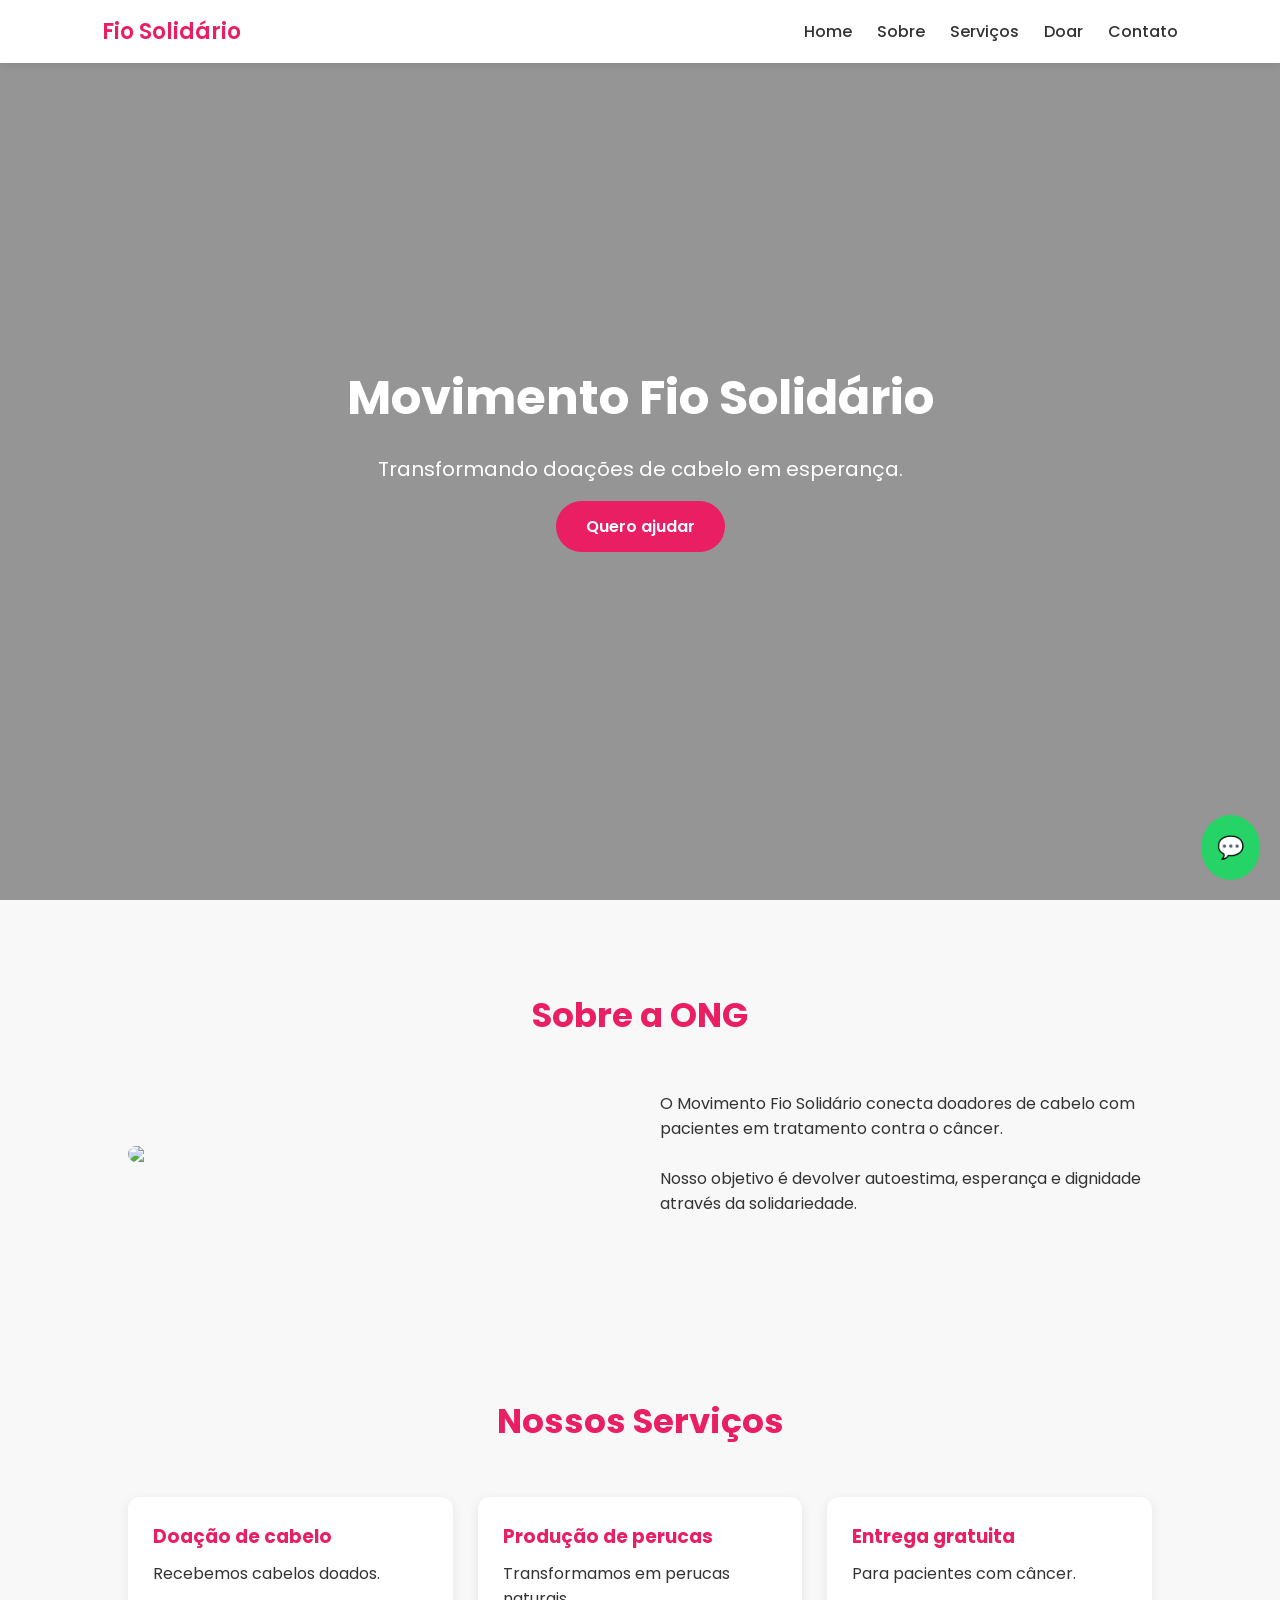
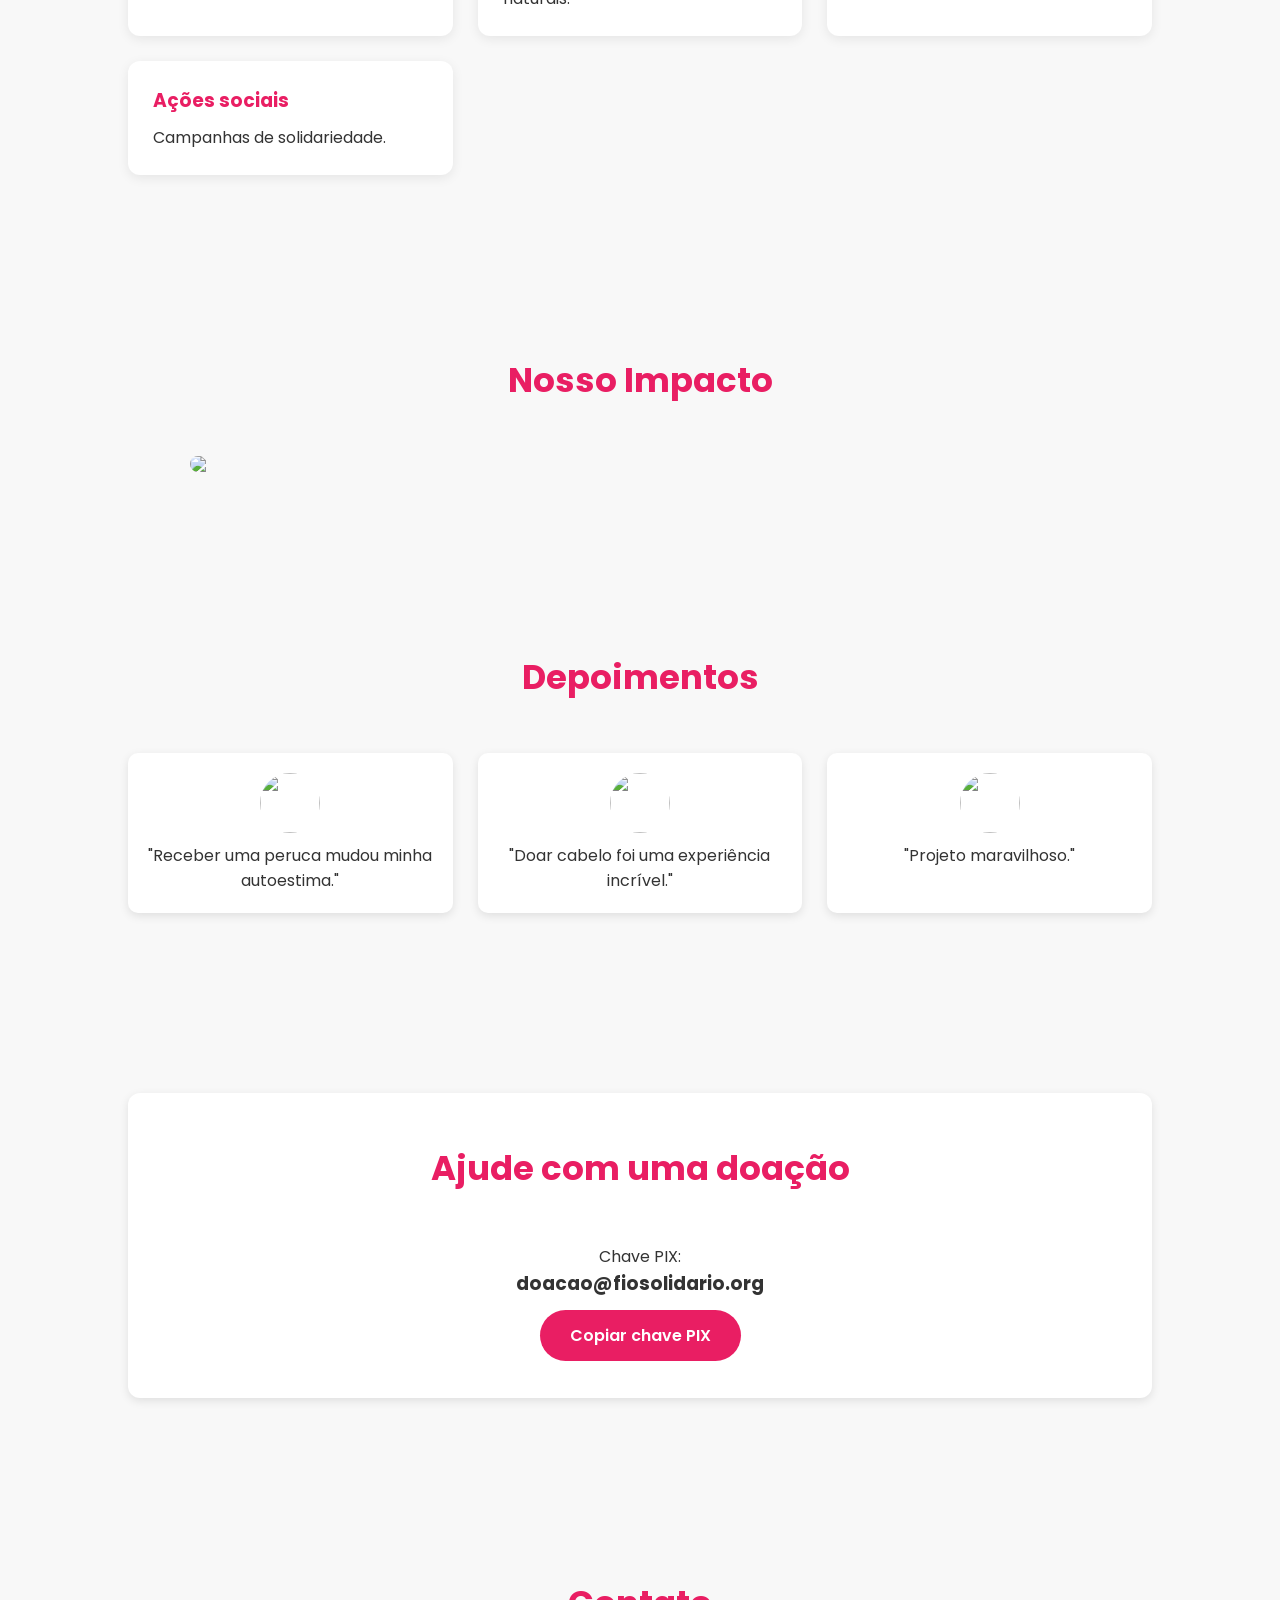
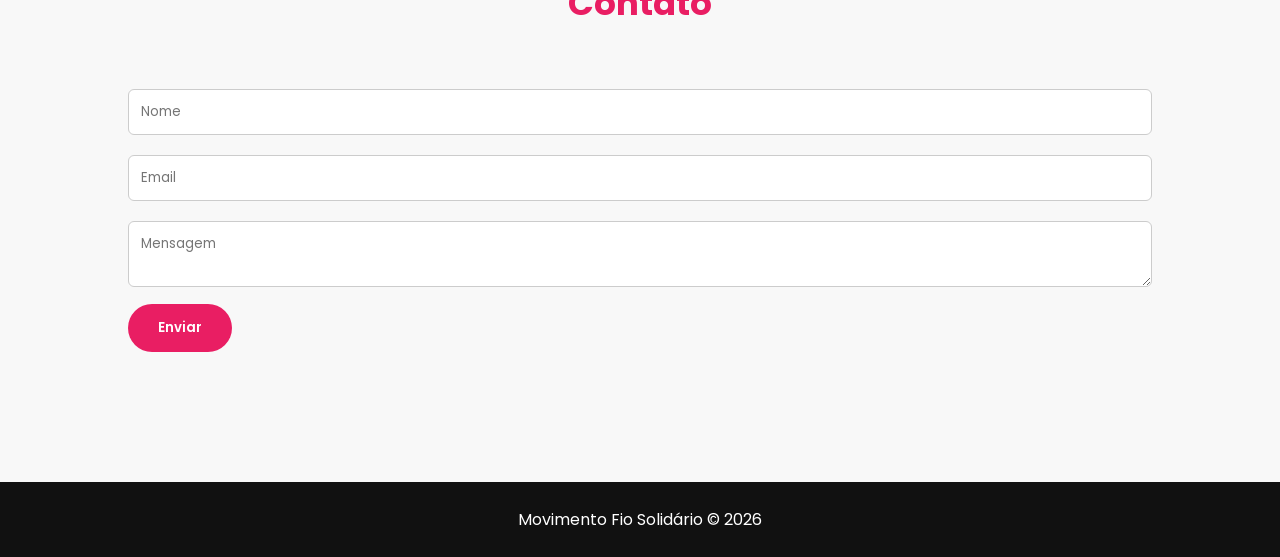
==== Nexton-Projetos/ong/index.html @ ef72d6c0 "primeiro commit" ====
<!DOCTYPE html>
<html lang="pt-br">
<head>

<meta charset="UTF-8">
<meta name="viewport" content="width=device-width, initial-scale=1.0">

<title>Movimento Fio Solidário | Doação de cabelo para pacientes com câncer</title>

<meta name="description" content="O Movimento Fio Solidário transforma doações de cabelo em perucas para pacientes com câncer. Doe cabelo e ajude a devolver autoestima e esperança.">

<meta name="keywords" content="doação de cabelo, ONG câncer, perucas para câncer, ajuda pacientes câncer">

<link rel="preconnect" href="https://fonts.googleapis.com">

<link href="https://fonts.googleapis.com/css2?family=Poppins:wght@300;400;600&display=swap" rel="stylesheet">

<style>

*{
margin:0;
padding:0;
box-sizing:border-box;
font-family:Poppins,sans-serif;
}

body{
background:#f8f8f8;
color:#333;
}

/* HEADER */

header{
background:white;
position:fixed;
width:100%;
top:0;
z-index:1000;
box-shadow:0 2px 10px rgba(0,0,0,0.1);
}

.nav{
display:flex;
justify-content:space-between;
align-items:center;
padding:15px 8%;
}

.logo{
font-weight:600;
font-size:22px;
color:#e91e63;
}

.menu{
display:flex;
gap:25px;
}

.menu a{
text-decoration:none;
color:#333;
font-weight:500;
}

.menu a:hover{
color:#e91e63;
}

/* HAMBURGUER */

.hamburger{
display:none;
font-size:28px;
cursor:pointer;
}

/* HERO */

.hero{

height:100vh;
background:linear-gradient(rgba(0,0,0,0.4),rgba(0,0,0,0.4)),
url("https://images.unsplash.com/photo-1522335789203-aabd1fc54bc9");

background-size:cover;
display:flex;
align-items:center;
justify-content:center;
text-align:center;
color:white;
padding:20px;
}

.hero h1{
font-size:48px;
margin-bottom:20px;
}

.hero p{
font-size:20px;
margin-bottom:30px;
}

.btn{

background:#e91e63;
padding:14px 30px;
color:white;
border:none;
border-radius:30px;
font-weight:600;
cursor:pointer;
text-decoration:none;
}

.btn:hover{
background:#c2185b;
}

/* SECTIONS */

section{
padding:90px 10%;
}

.title{
text-align:center;
font-size:34px;
color:#e91e63;
margin-bottom:50px;
}

/* SOBRE */

.sobre{
display:grid;
grid-template-columns:1fr 1fr;
gap:40px;
align-items:center;
}

.sobre img{
width:100%;
border-radius:12px;
}

/* SERVIÇOS */

.cards{
display:grid;
grid-template-columns:repeat(auto-fit,minmax(240px,1fr));
gap:25px;
}

.card{

background:white;
padding:25px;
border-radius:12px;
box-shadow:0 3px 12px rgba(0,0,0,0.08);
transition:.3s;
}

.card:hover{
transform:translateY(-8px);
}

.card h3{
color:#e91e63;
margin-bottom:10px;
}

/* CARROSSEL */

.carousel{
max-width:900px;
margin:auto;
overflow:hidden;
border-radius:12px;
}

.carousel img{
width:100%;
display:none;
}

.carousel img.active{
display:block;
}

/* DEPOIMENTOS */

.depoimentos{
display:grid;
grid-template-columns:repeat(auto-fit,minmax(250px,1fr));
gap:25px;
}

.depoimento{
background:white;
padding:20px;
border-radius:10px;
box-shadow:0 3px 10px rgba(0,0,0,0.1);
text-align:center;
}

.depoimento img{
width:60px;
height:60px;
border-radius:50%;
margin-bottom:10px;
}

/* PIX */

.pix{
text-align:center;
background:#fff;
padding:50px;
border-radius:12px;
box-shadow:0 3px 10px rgba(0,0,0,0.1);
}

/* CONTATO */

form input,
form textarea{
width:100%;
padding:12px;
margin:10px 0;
border-radius:6px;
border:1px solid #ccc;
}

/* FOOTER */

footer{
background:#111;
color:white;
text-align:center;
padding:25px;
margin-top:40px;
}

/* WHATSAPP */

.whatsapp{
position:fixed;
bottom:20px;
right:20px;
background:#25d366;
padding:16px;
border-radius:50%;
font-size:22px;
color:white;
text-decoration:none;
}

/* MOBILE */

@media(max-width:800px){

.menu{
display:none;
flex-direction:column;
background:white;
position:absolute;
top:70px;
right:0;
width:200px;
padding:20px;
}

.menu.active{
display:flex;
}

.hamburger{
display:block;
}

.sobre{
grid-template-columns:1fr;
}

.hero h1{
font-size:32px;
}

}

</style>

</head>

<body>

<header>

<div class="nav">

<div class="logo">Fio Solidário</div>

<div class="menu" id="menu">

<a href="#">Home</a>
<a href="#sobre">Sobre</a>
<a href="#servicos">Serviços</a>
<a href="#doar">Doar</a>
<a href="#contato">Contato</a>

</div>

<div class="hamburger" onclick="toggleMenu()">☰</div>

</div>

</header>

<section class="hero">

<div>

<h1>Movimento Fio Solidário</h1>

<p>Transformando doações de cabelo em esperança.</p>

<a class="btn" href="#doar">Quero ajudar</a>

</div>

</section>

<section id="sobre">

<h2 class="title">Sobre a ONG</h2>

<div class="sobre">

<img src="https://images.unsplash.com/photo-1607746882042-944635dfe10e">

<div>

<p>O Movimento Fio Solidário conecta doadores de cabelo com pacientes em tratamento contra o câncer.</p>

<br>

<p>Nosso objetivo é devolver autoestima, esperança e dignidade através da solidariedade.</p>

</div>

</div>

</section>

<section id="servicos">

<h2 class="title">Nossos Serviços</h2>

<div class="cards">

<div class="card">
<h3>Doação de cabelo</h3>
<p>Recebemos cabelos doados.</p>
</div>

<div class="card">
<h3>Produção de perucas</h3>
<p>Transformamos em perucas naturais.</p>
</div>

<div class="card">
<h3>Entrega gratuita</h3>
<p>Para pacientes com câncer.</p>
</div>

<div class="card">
<h3>Ações sociais</h3>
<p>Campanhas de solidariedade.</p>
</div>

</div>

</section>

<section>

<h2 class="title">Nosso Impacto</h2>

<div class="carousel">

<img class="active" src="https://images.unsplash.com/photo-1515378791036-0648a3ef77b2">

<img src="https://images.unsplash.com/photo-1494790108377-be9c29b29330">

<img src="https://images.unsplash.com/photo-1522335789203-aabd1fc54bc9">

</div>

</section>

<section>

<h2 class="title">Depoimentos</h2>

<div class="depoimentos">

<div class="depoimento">
<img src="https://randomuser.me/api/portraits/women/45.jpg">
<p>"Receber uma peruca mudou minha autoestima."</p>
</div>

<div class="depoimento">
<img src="https://randomuser.me/api/portraits/women/68.jpg">
<p>"Doar cabelo foi uma experiência incrível."</p>
</div>

<div class="depoimento">
<img src="https://randomuser.me/api/portraits/men/32.jpg">
<p>"Projeto maravilhoso."</p>
</div>

</div>

</section>

<section id="doar">

<div class="pix">

<h2 class="title">Ajude com uma doação</h2>

<p>Chave PIX:</p>

<h3>doacao@fiosolidario.org</h3>

<br>

<a class="btn">Copiar chave PIX</a>

</div>

</section>

<section id="contato">

<h2 class="title">Contato</h2>

<form>

<input placeholder="Nome">

<input placeholder="Email">

<textarea placeholder="Mensagem"></textarea>

<button class="btn">Enviar</button>

</form>

</section>

<footer>

<p>Movimento Fio Solidário © 2026</p>

</footer>

<a class="whatsapp" href="https://wa.me/5511999999999">💬</a>

<script>

function toggleMenu(){

document.getElementById("menu").classList.toggle("active")

}

/* CARROSSEL */

let slides = document.querySelectorAll(".carousel img")
let index=0

setInterval(()=>{

slides[index].classList.remove("active")

index++

if(index>=slides.length) index=0

slides[index].classList.add("active")

},4000)

</script>

</body>
</html>
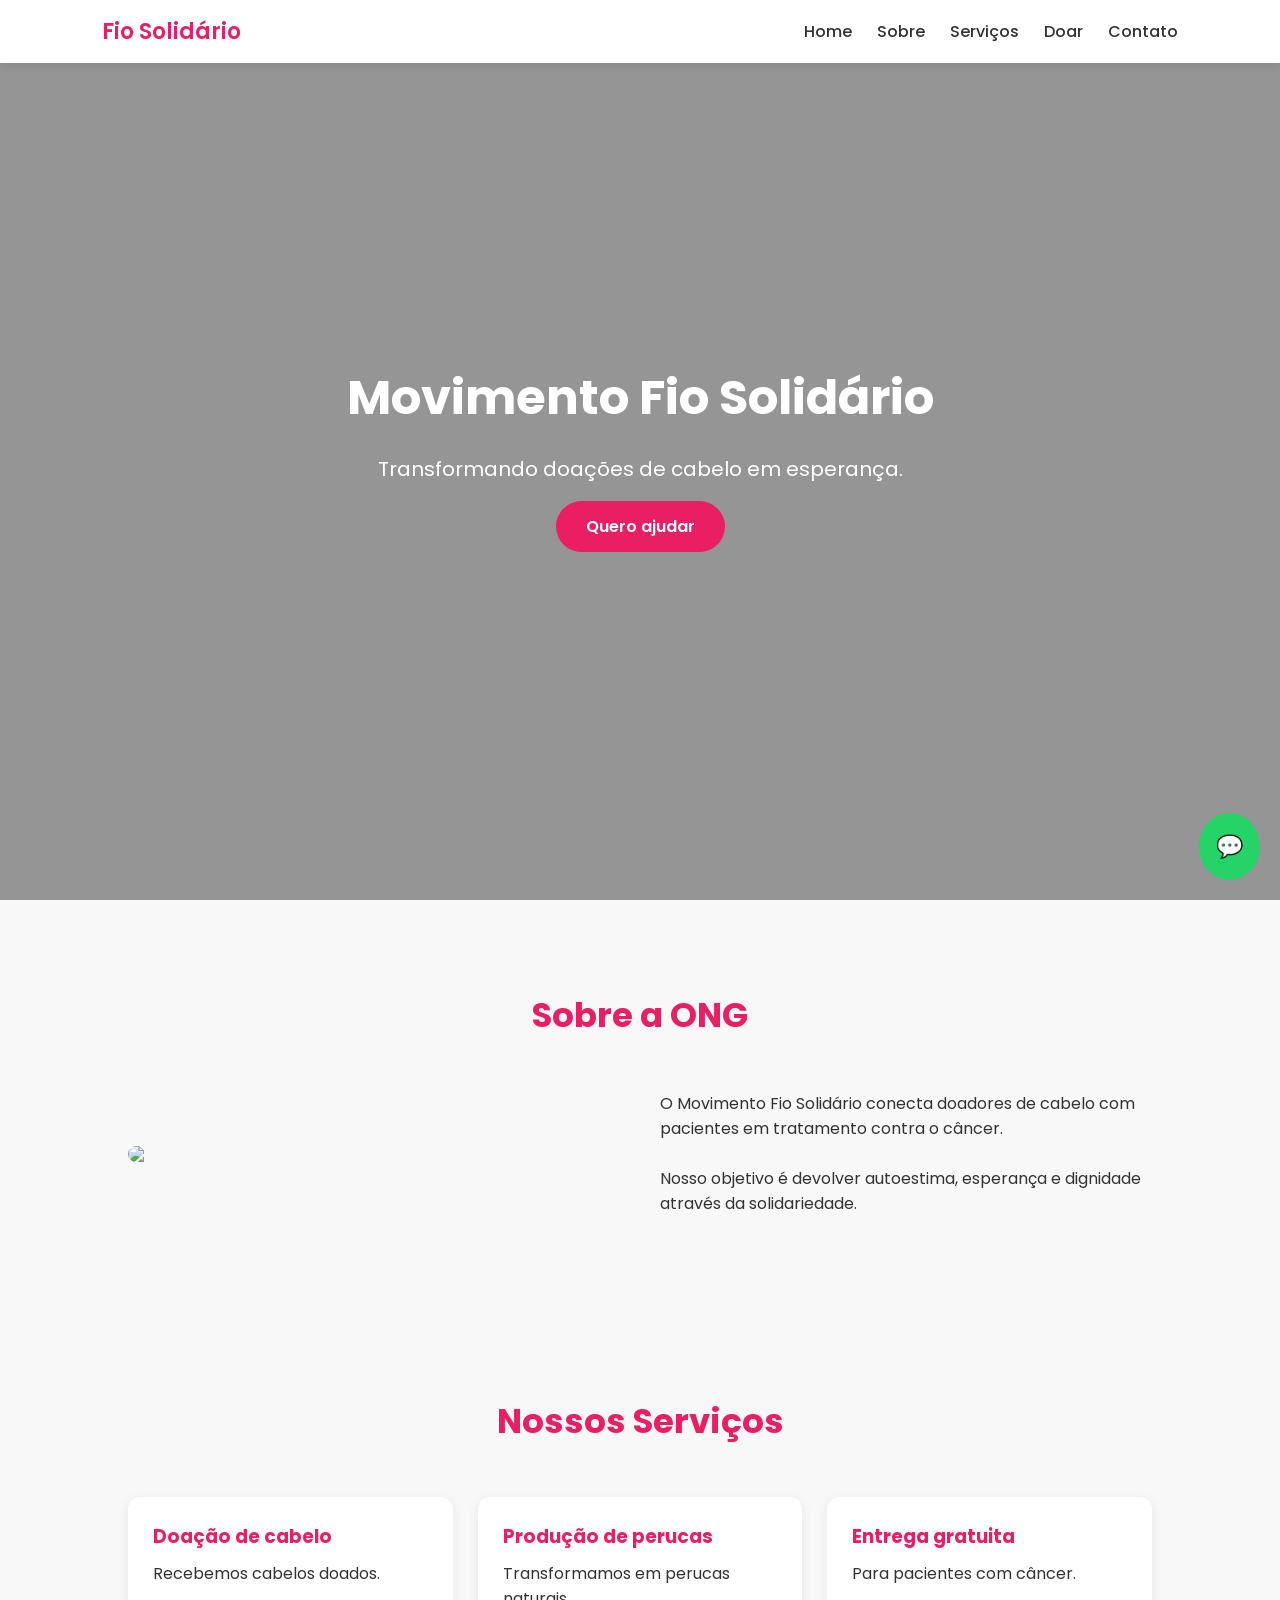
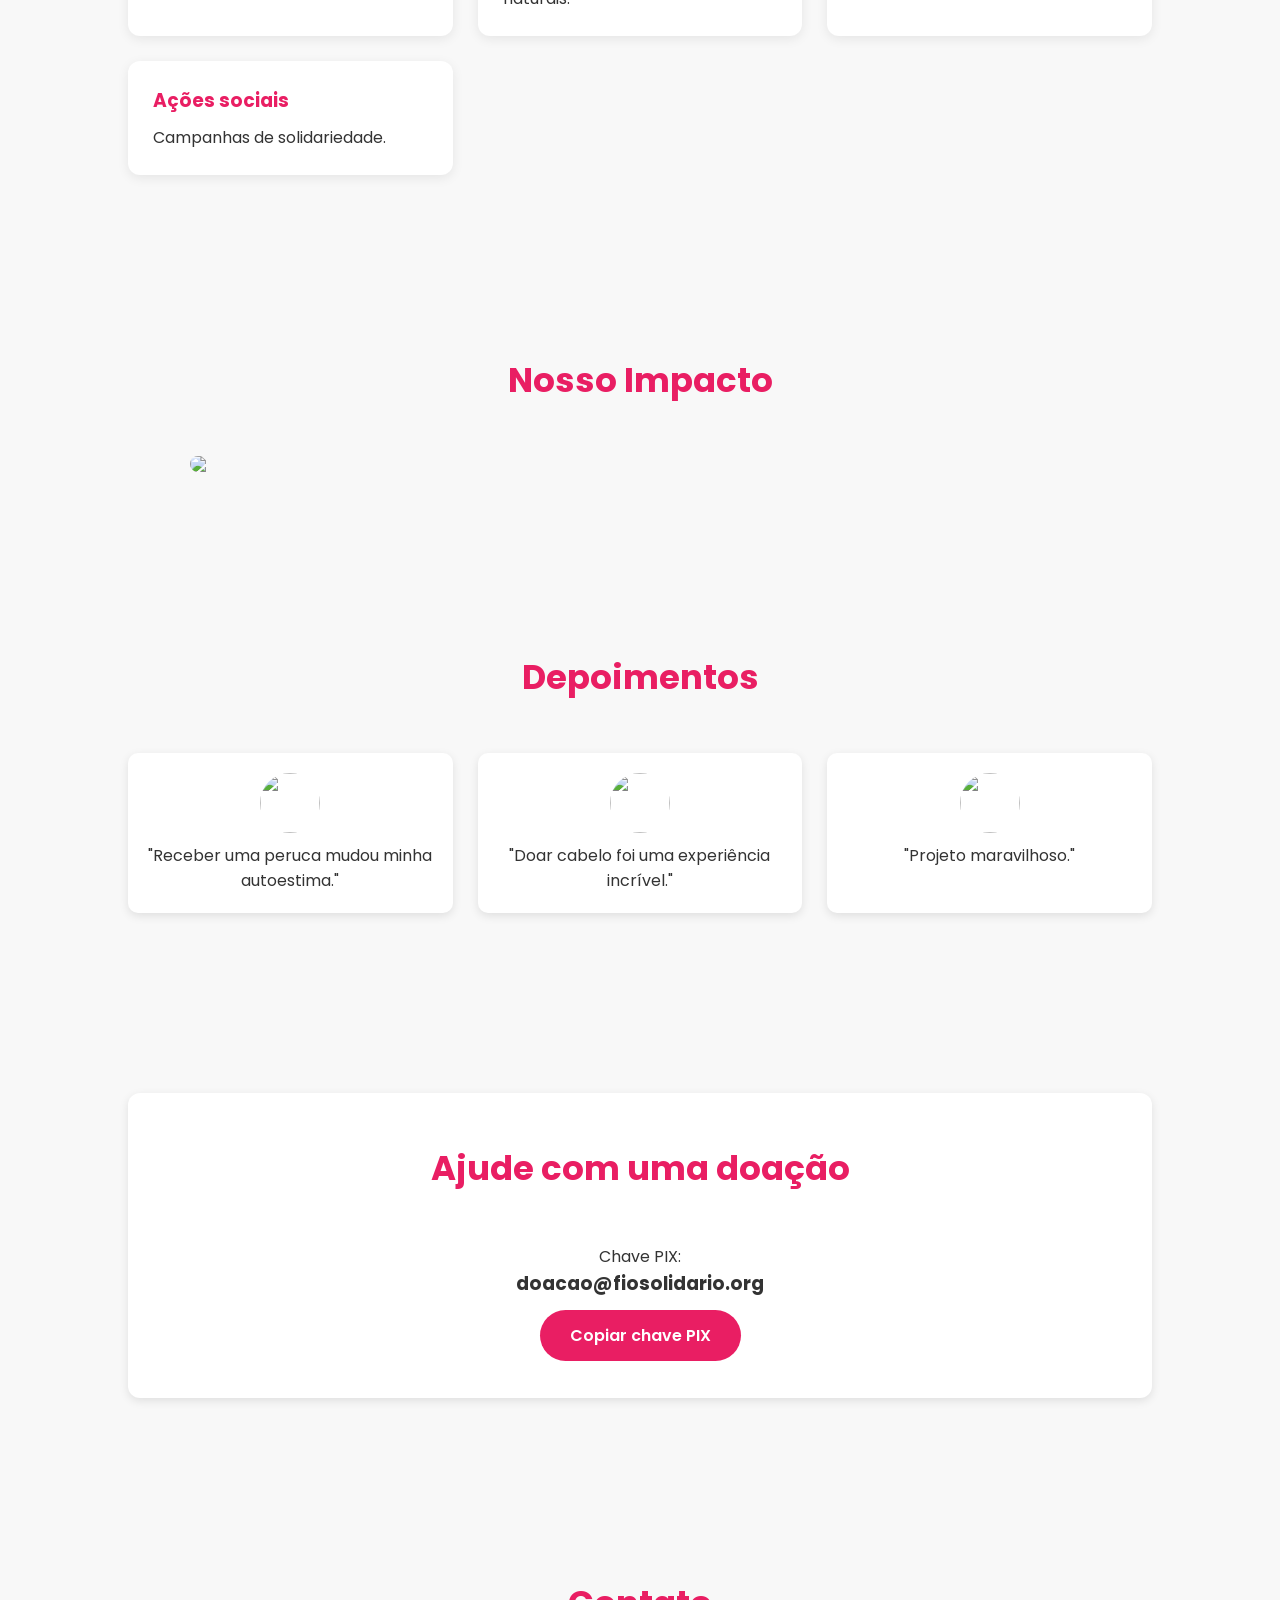
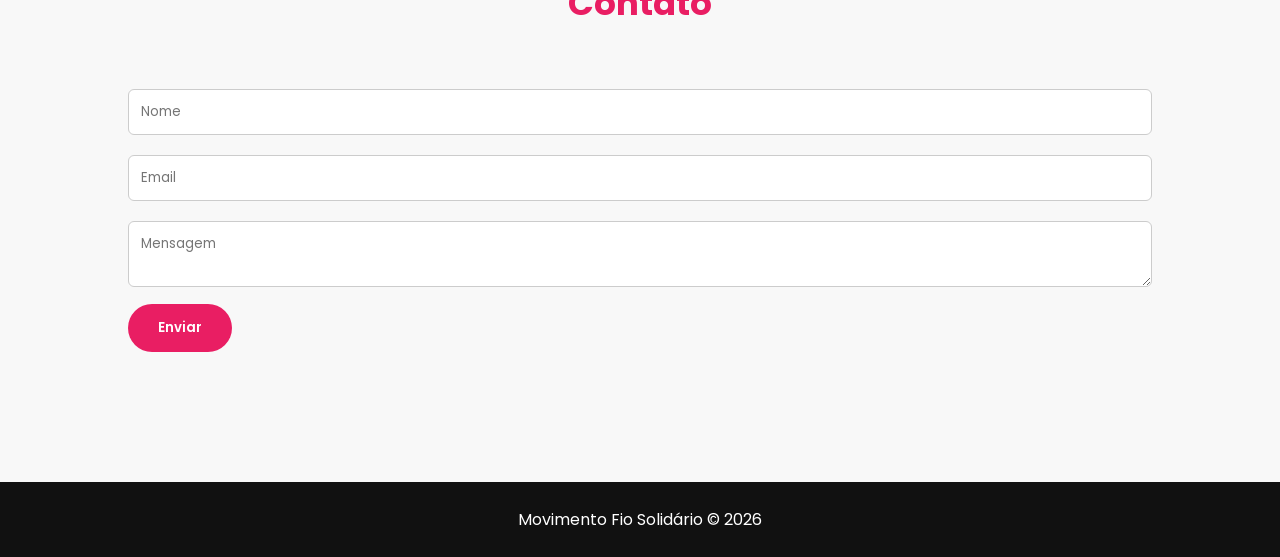
==== commit 120eb6fb: "Update index.html site ong" ====
--- a/Nexton-Projetos/ong/index.html
+++ b/Nexton-Projetos/ong/index.html
@@ -92,7 +92,7 @@
 color:white;
 padding:20px;
 }
-
+  
 .hero h1{
 font-size:48px;
 margin-bottom:20px;
@@ -153,7 +153,7 @@
 grid-template-columns:repeat(auto-fit,minmax(240px,1fr));
 gap:25px;
 }
-
+/* atl */
 .card{
 
 background:white;
@@ -251,7 +251,7 @@
 bottom:20px;
 right:20px;
 background:#25d366;
-padding:16px;
+padding:17px;
 border-radius:50%;
 font-size:22px;
 color:white;
@@ -498,4 +498,5 @@
 </script>
 
 </body>
-</html>+
+</html>
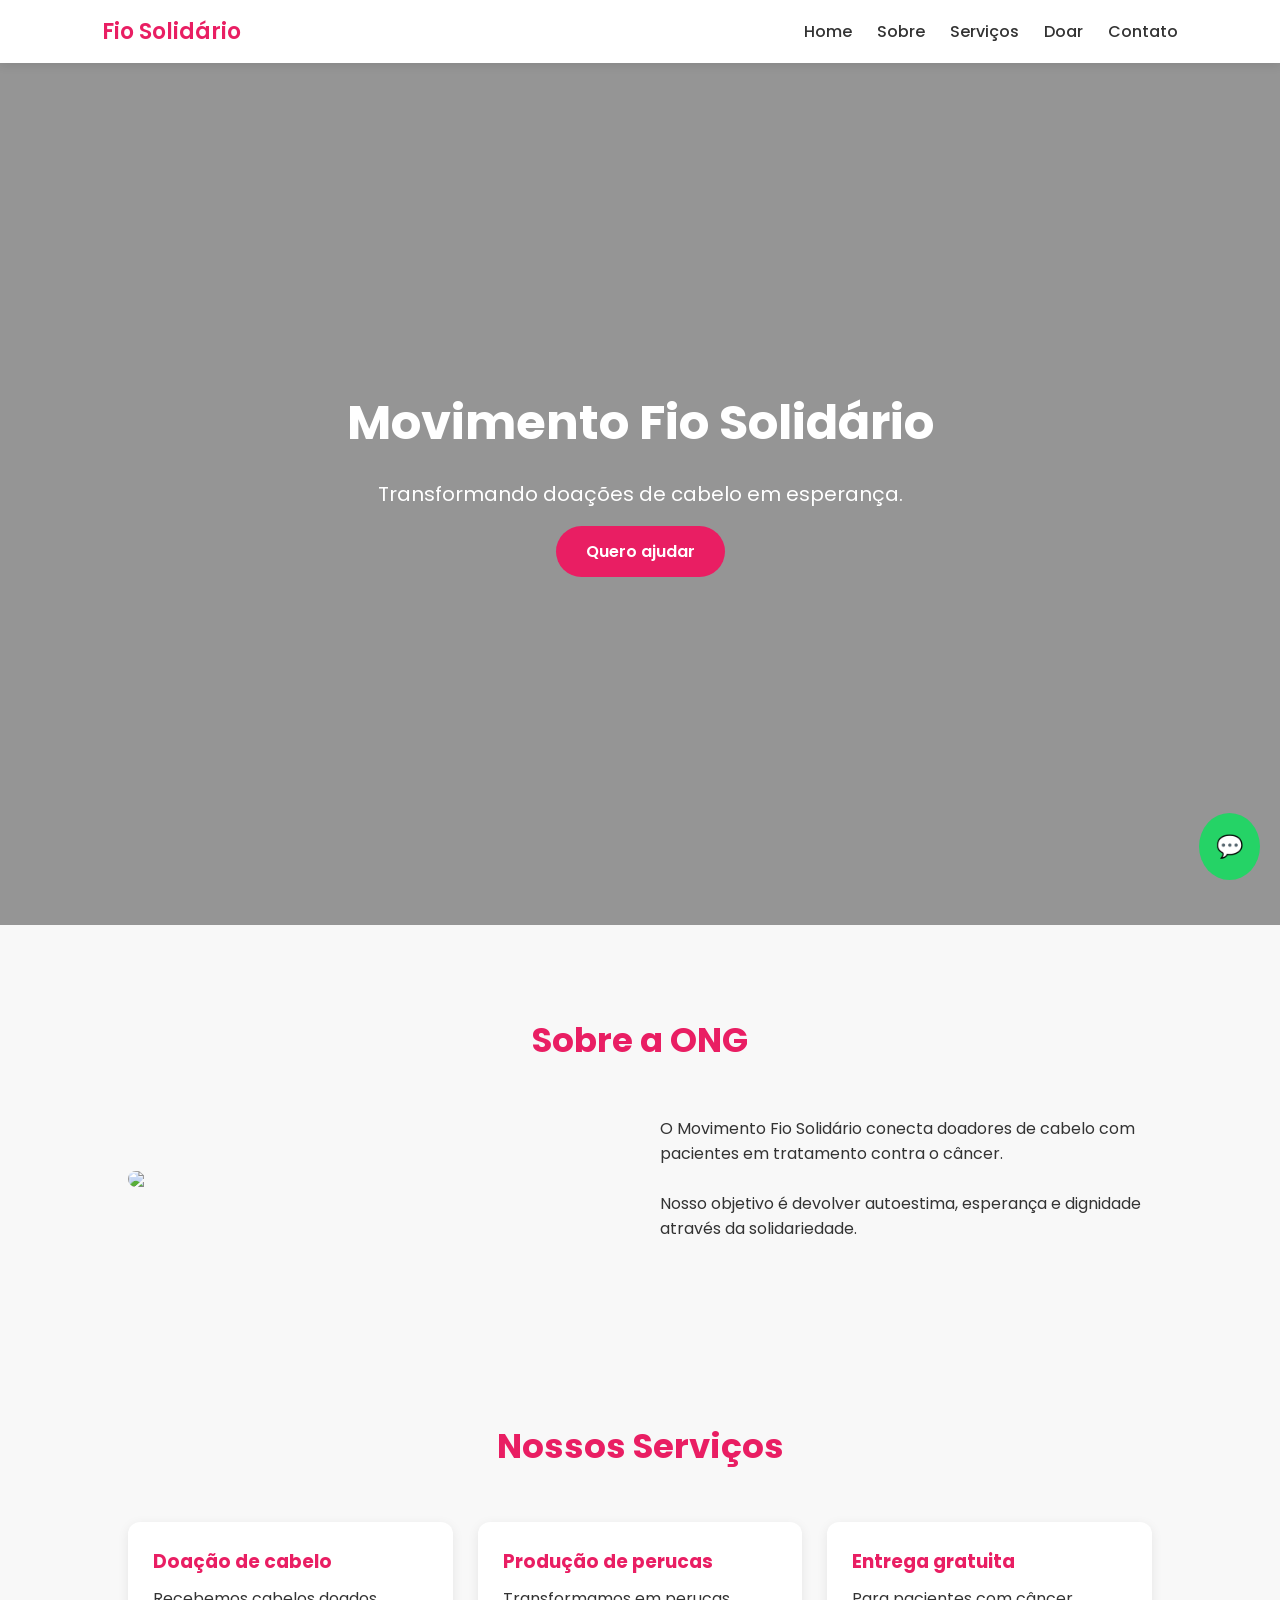
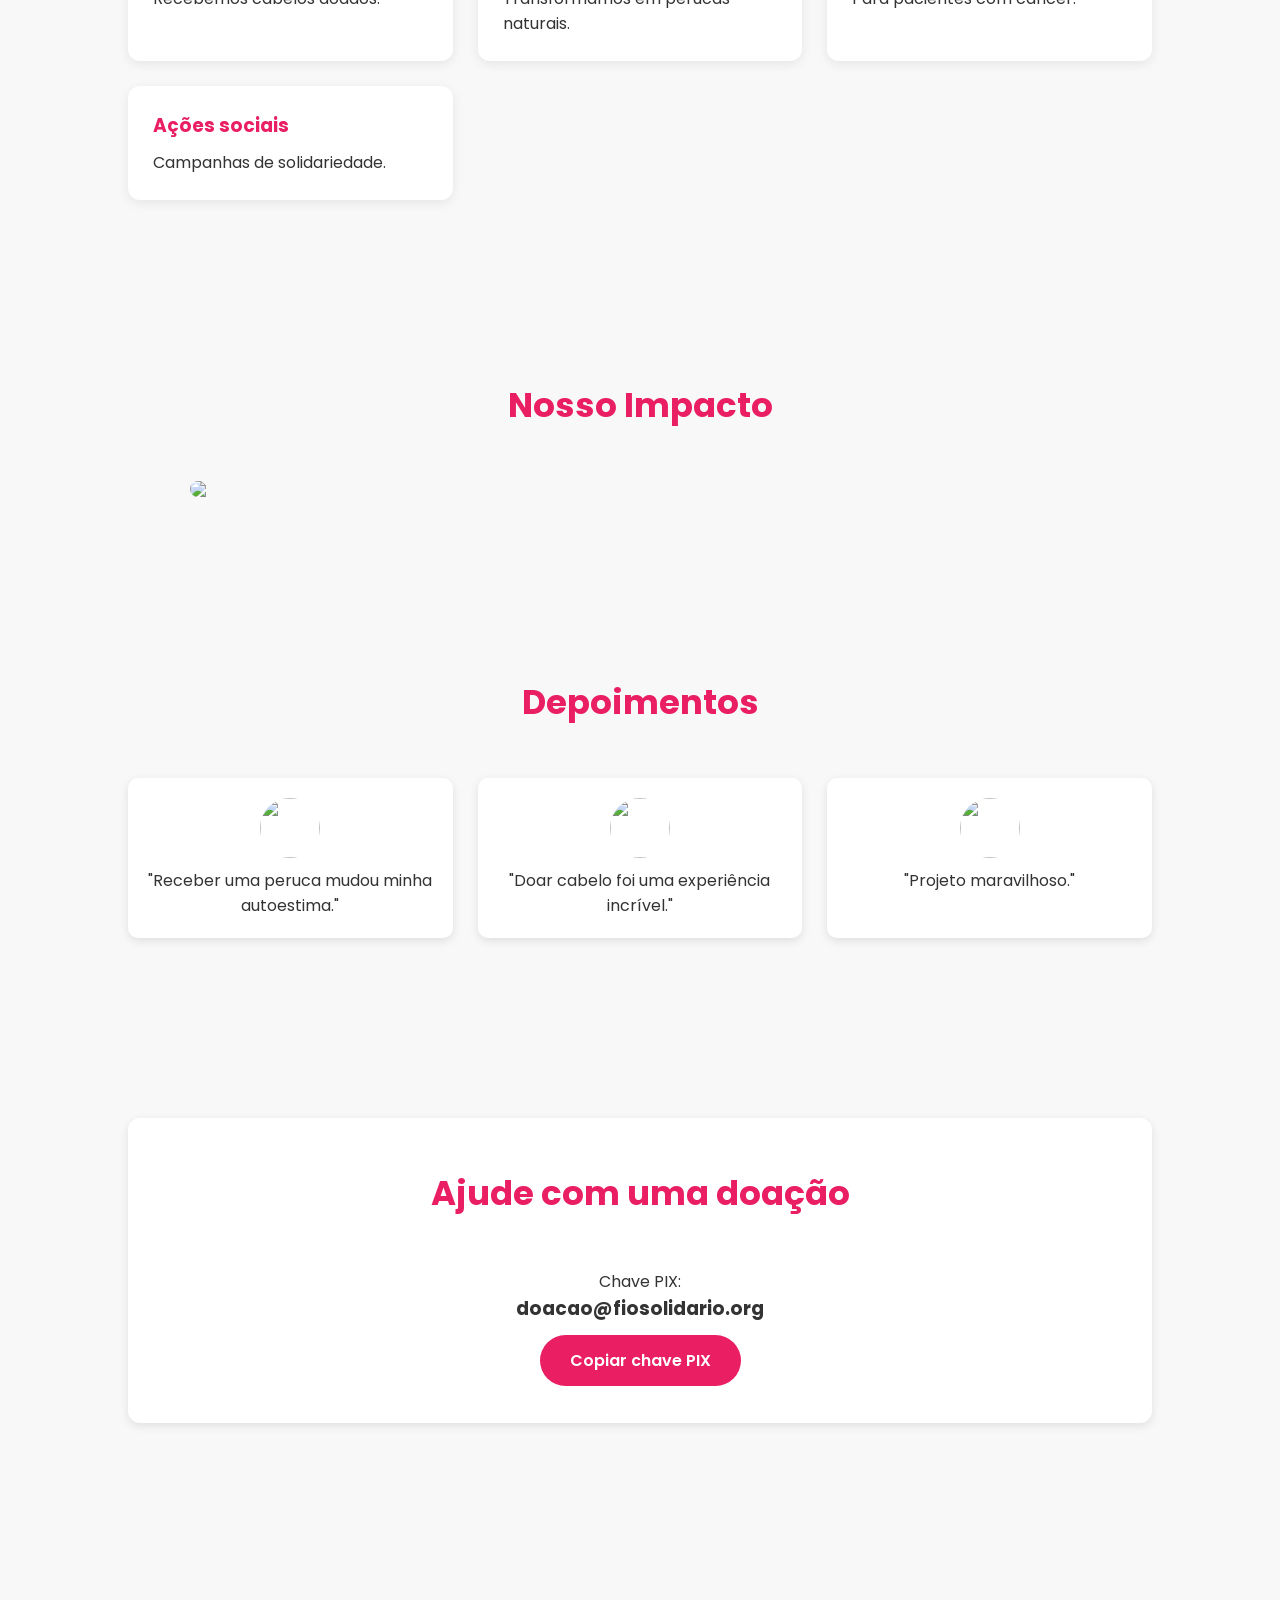
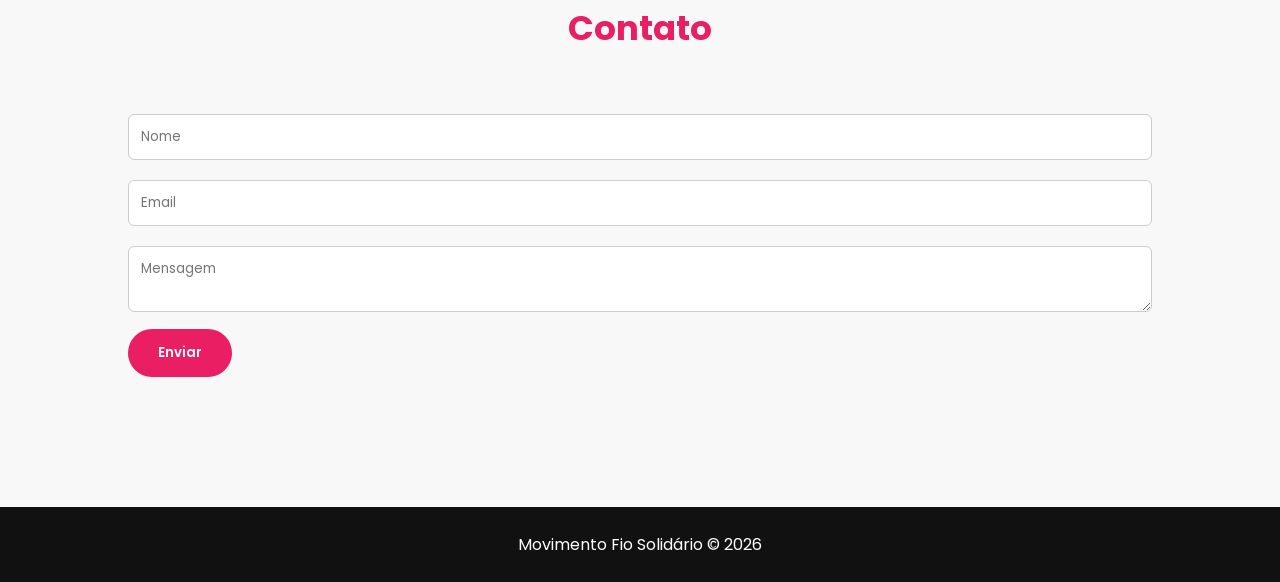
==== commit 95bfe098: "Atualizar o index.html" ====
--- a/Nexton-Projetos/ong/index.html
+++ b/Nexton-Projetos/ong/index.html
@@ -13,7 +13,9 @@
 
 <link rel="preconnect" href="https://fonts.googleapis.com">
 
-<link href="https://fonts.googleapis.com/css2?family=Poppins:wght@300;400;600&display=swap" rel="stylesheet">
+<link href="https://fonts.googleapis.com/css2?family=Poppins:wght@300;400;600&display=swap" rel="stylesheet">
+
+/*estilo*/
 
 <style>
 
